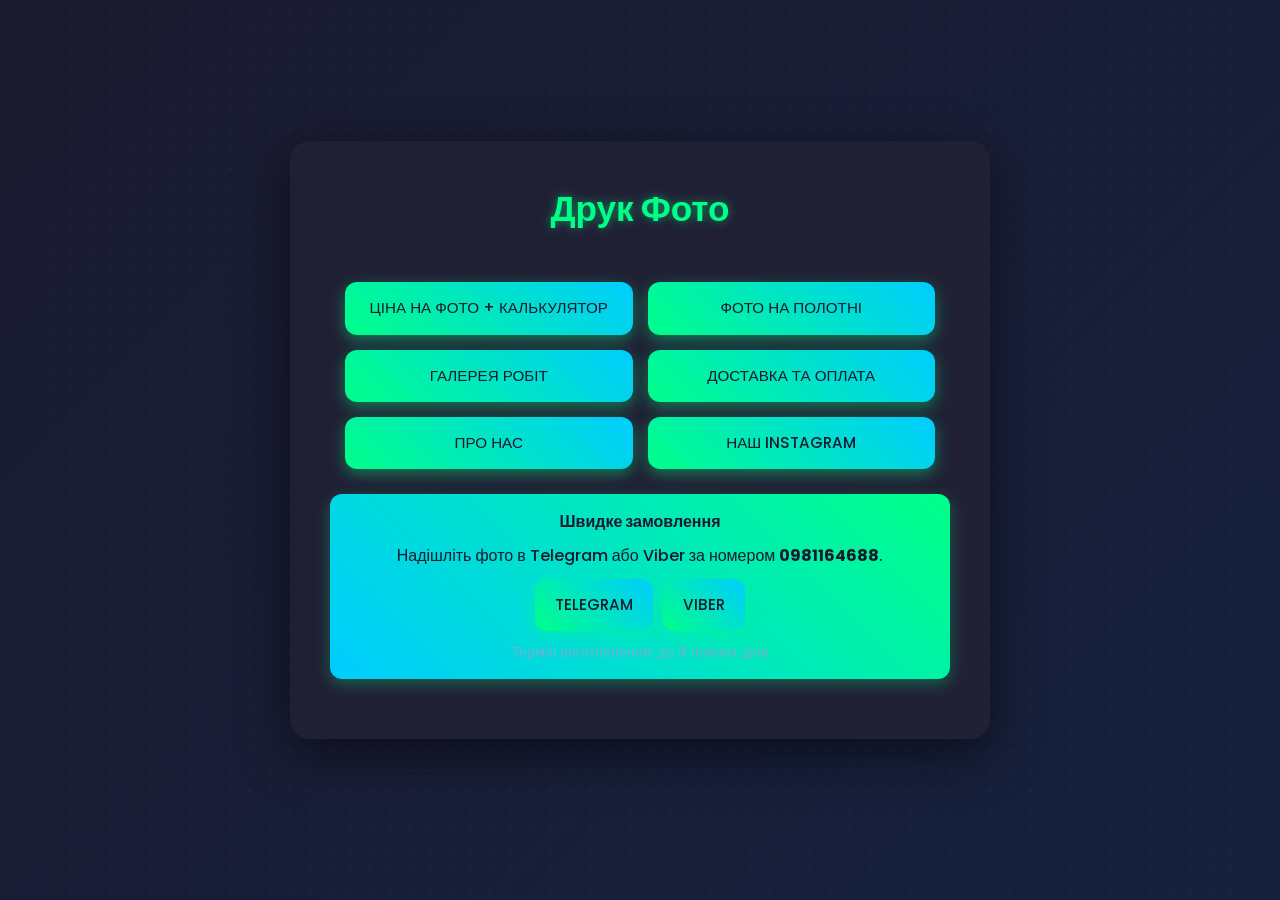
==== index.html @ f6184bc6 "Initial site" ====
<!doctype html>
<html lang="uk">
<head>
  <meta charset="utf-8" />
  <meta name="viewport" content="width=device-width,initial-scale=1" />
  <title>Друк Фото</title>
  <link rel="stylesheet" href="styles.css" />
</head>
<body class="index">
  <div class="main-container">
    <h1>Друк Фото</h1>

    <div class="button-grid">
      <a href="photo-prices.html" class="main-button">Ціна на фото + калькулятор</a>
      <a href="canvas.html" class="main-button">Фото на полотні</a>
      <a href="gallery.html" class="main-button">Галерея робіт</a>
      <a href="delivery.html" class="main-button">Доставка та оплата</a>
      <a href="about.html" class="main-button">Про нас</a>

      <!-- 6-та кнопка: Instagram -->
      <a
        href="https://www.instagram.com/shatalova_photo_ua?igsh=MTlua2RjeXExMWZ0bA=="
        target="_blank"
        rel="noopener noreferrer"
        class="main-button"
      >Наш Instagram</a>
    </div>

    <div class="price-summary" style="margin-top: 10px;">
      <div style="font-weight:700;">Швидке замовлення</div>
      <div style="margin-top:8px; font-weight:500;">
        Надішліть фото в Telegram або Viber за номером <strong>0981164688</strong>.
      </div>
      <div style="margin-top:10px; display:flex; gap:10px; justify-content:center; flex-wrap:wrap;">
        <a class="main-button" target="_blank" rel="noopener noreferrer" href="https://t.me/withlove_oleksandr">Telegram</a>
        <a class="main-button" target="_blank" rel="noopener noreferrer" href="https://connect.viber.com/business/63097086-bc9e-11ef-acb5-d256a1b504ef?utm_source=manage&utm_medium=copy_link">Viber</a>
      </div>
      <div class="small-note">Термін виготовлення: до 3 повних днів</div>
    </div>
  </div>
</body>
</html>
---- styles.css ----
@import url('https://fonts.googleapis.com/css2?family=Poppins:wght@300;500;700&display=swap');

* { margin: 0; padding: 0; box-sizing: border-box; }

html { scroll-behavior: smooth; }

body {
  font-family: 'Poppins', sans-serif;
  line-height: 1.6;
  max-width: 1200px;
  margin: 0 auto;
  padding: 20px;
  background: linear-gradient(135deg, #1a1a2e 0%, #16213e 100%);
  color: #e0e0e0;
  min-height: 100vh;
  position: relative;
  display: flex;
  flex-direction: column;
  align-items: center;
}

body.index,
body.about,
body.photo-prices {
  justify-content: center;
}

body::before {
  content: '';
  position: absolute;
  top: 0; left: 0;
  width: 100%; height: 100%;
  background: radial-gradient(circle, rgba(255,255,255,0.05) 1px, transparent 1px);
  background-size: 20px 20px;
  animation: particles 20s linear infinite;
  z-index: 0;
}

@keyframes particles {
  0% { transform: translateY(0); }
  100% { transform: translateY(-100px); }
}

h1 {
  text-align: center;
  font-size: 2.2rem;
  font-weight: 700;
  color: #00ff88;
  text-shadow: 0 0 10px rgba(0, 255, 136, 0.5);
  margin-bottom: 30px;
  animation: fadeIn 1s ease-in;
}

@keyframes fadeIn {
  0% { opacity: 0; transform: translateY(-20px); }
  100% { opacity: 1; transform: translateY(0); }
}

.about-container,
.canvas-container,
.form-container,
.gallery-container,
.main-container,
.price-container,
.delivery-container {
  background: rgba(34, 34, 54, 0.9);
  padding: 40px;
  border-radius: 20px;
  box-shadow: 0 15px 50px rgba(0, 0, 0, 0.5);
  backdrop-filter: blur(10px);
  position: relative;
  z-index: 1;
  animation: slideUp 0.8s ease-out;
  width: 100%;
  max-width: 700px;
  text-align: center;
  margin-bottom: 20px;
}

.canvas-container,
.gallery-container {
  max-width: 1000px;
}

@keyframes slideUp {
  0% { transform: translateY(50px); opacity: 0; }
  100% { transform: translateY(0); opacity: 1; }
}

.social-buttons,
#controls,
#texture-controls,
#size-controls,
.button-grid {
  display: flex;
  justify-content: center;
  gap: 15px;
  padding: 15px;
  flex-wrap: wrap;
}

.button-grid {
  display: grid;
  grid-template-columns: repeat(2, 1fr);
  gap: 15px;
  max-width: 700px;
  margin: 0 auto;
}

.social-button,
input[type="file"],
button,
.back-button,
.upload-button,
.main-button {
  background: linear-gradient(45deg, #00ff88, #00ccff);
  color: #1a1a2e;
  border: none;
  padding: 14px 20px;
  border-radius: 12px;
  font-size: 0.95rem;
  font-weight: 500;
  text-transform: uppercase;
  transition: transform 0.2s ease, box-shadow 0.2s ease;
  box-shadow: 0 5px 15px rgba(0, 255, 136, 0.4);
  text-decoration: none;
  cursor: pointer;
  display: inline-block;
}

.social-button:hover,
input[type="file"]:hover,
button:hover,
.back-button:hover,
.upload-button:hover,
.main-button:hover {
  transform: scale(1.02);
  box-shadow: 0 8px 20px rgba(0, 255, 136, 0.6);
}

button:disabled,
.main-button:disabled {
  opacity: 0.5;
  cursor: not-allowed;
  transform: none;
  box-shadow: none;
  background: linear-gradient(45deg, #666, #888);
}

.form-group { margin-bottom: 25px; text-align: left; }

label {
  display: block;
  margin-bottom: 10px;
  font-weight: 500;
  font-size: 0.95rem;
  color: #b0b0ff;
}

input[type="text"],
input[type="number"],
select,
textarea {
  width: 100%;
  padding: 14px;
  border: 1px solid #444;
  border-radius: 10px;
  background: #2a2a3e;
  color: #e0e0e0;
  font-size: 1rem;
  transition: border-color 0.3s ease, box-shadow 0.3s ease;
}

input[type="text"]:focus,
input[type="number"]:focus,
select:focus,
textarea:focus {
  outline: none;
  border-color: #00ff88;
  box-shadow: 0 0 8px rgba(0, 255, 136, 0.3);
}

.delivery-fields {
  display: none;
  margin-top: 15px;
  padding: 20px;
  background: rgba(44, 44, 66, 0.8);
  border-radius: 12px;
  transition: all 0.3s ease;
}

.delivery-fields.active {
  display: block;
  animation: slideIn 0.5s ease;
}

@keyframes slideIn {
  0% { opacity: 0; transform: translateX(-20px); }
  100% { opacity: 1; transform: translateX(0); }
}

.price-summary {
  margin: 20px 0;
  padding: 15px;
  background: linear-gradient(45deg, #00ccff, #00ff88);
  border-radius: 12px;
  font-weight: 500;
  font-size: 1rem;
  color: #1a1a2e;
  text-align: center;
  box-shadow: 0 5px 15px rgba(0, 255, 136, 0.3);
}

.error-message {
  color: #ff5555;
  font-size: 0.9rem;
  margin-top: 10px;
  text-shadow: 0 0 5px rgba(255, 85, 85, 0.5);
}

.small-note {
  margin-top: 10px;
  font-size: 0.9rem;
  color: rgba(160, 160, 204, 0.7);
  text-align: center;
}

.card {
  text-align: left;
  background: rgba(44, 44, 66, 0.8);
  border-radius: 12px;
  padding: 16px;
  margin-top: 12px;
}

.card h2 {
  font-size: 1.1rem;
  margin-bottom: 8px;
  color: #00ff88;
}

@media (max-width: 600px) {
  body { padding: 15px; }

  .about-container,
  .canvas-container,
  .form-container,
  .gallery-container,
  .main-container,
  .price-container,
  .delivery-container {
    padding: 25px;
  }

  h1 { font-size: 1.8rem; }

  .social-button,
  input[type="file"],
  button,
  .back-button,
  .upload-button,
  .main-button {
    font-size: 0.9rem;
    padding: 10px 15px;
  }

  .button-grid { grid-template-columns: 1fr; gap: 10px; }
}
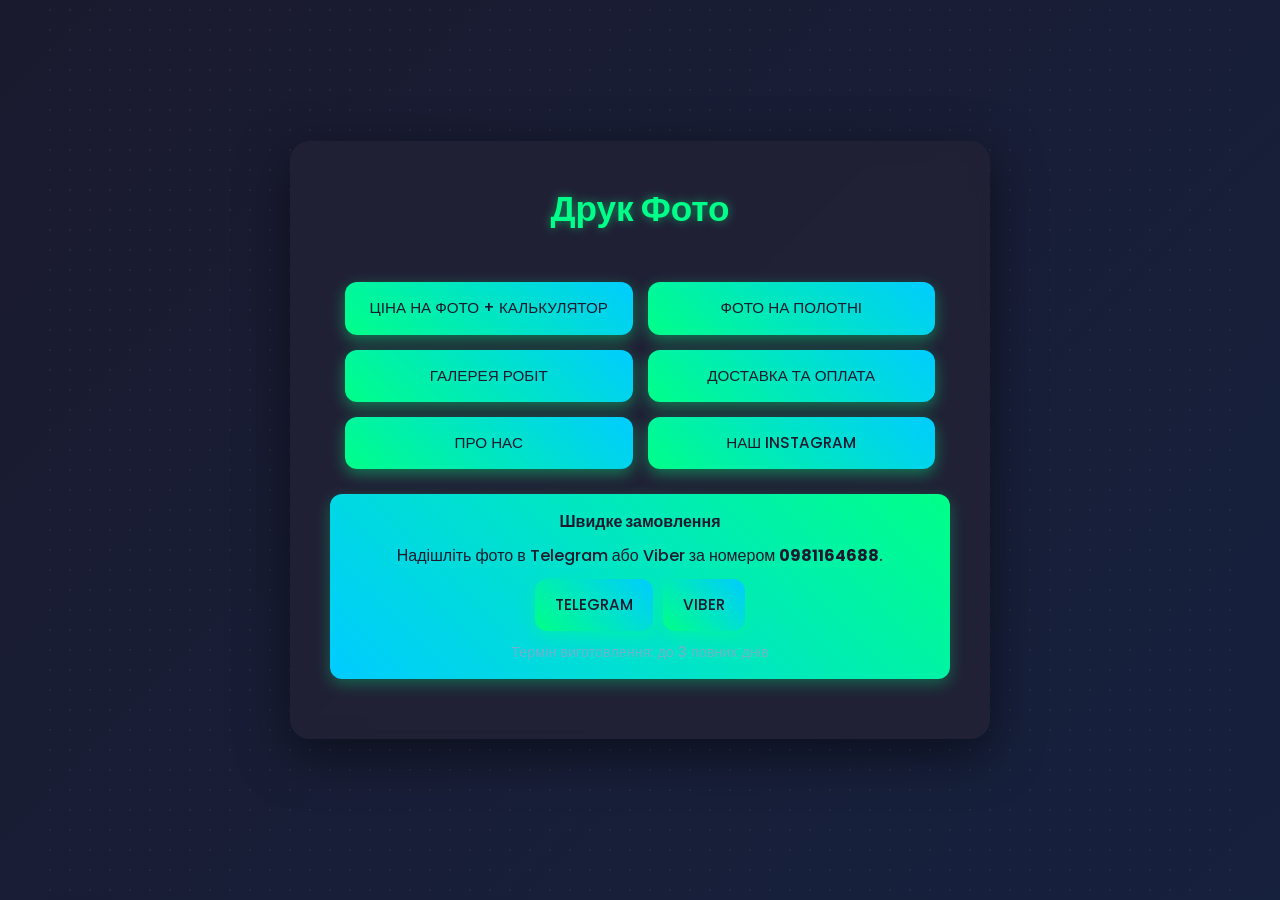
==== commit d649f066: "Added Google Analytics додано гугл аналітику" ====
--- a/index.html
+++ b/index.html
@@ -5,6 +5,15 @@
   <meta name="viewport" content="width=device-width,initial-scale=1" />
   <title>Друк Фото</title>
   <link rel="stylesheet" href="styles.css" />
+  <!-- Google tag (gtag.js) -->
+<script async src="https://www.googletagmanager.com/gtag/js?id=G-BLX6EBEFQ4"></script>
+<script>
+  window.dataLayer = window.dataLayer || [];
+  function gtag(){dataLayer.push(arguments);}
+  gtag('js', new Date());
+
+  gtag('config', 'G-BLX6EBEFQ4');
+</script>
 </head>
 <body class="index">
   <div class="main-container">
